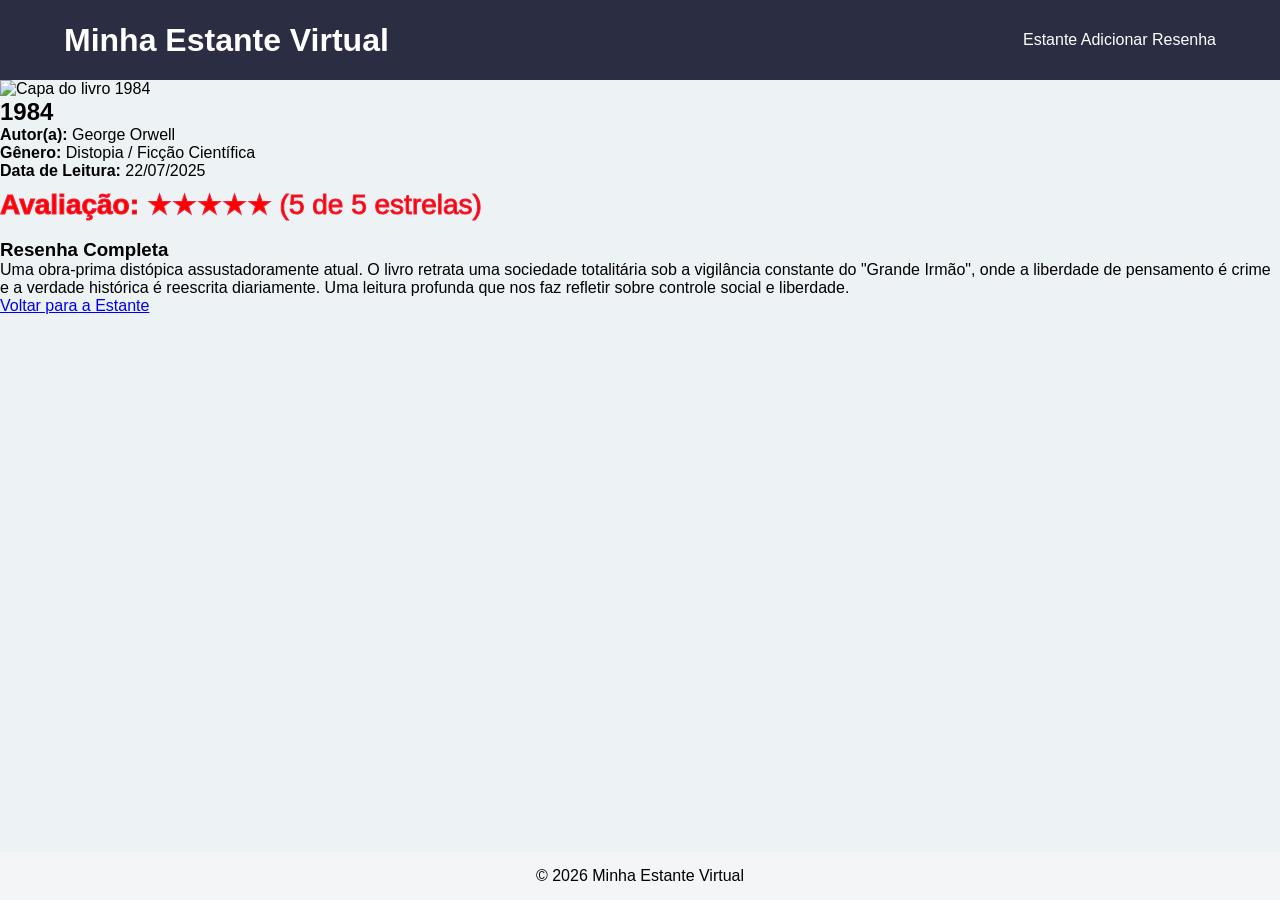
==== pages/1984-details.html @ c410a2e8 "Add 1984 details page with book information" ====
<!DOCTYPE html>
<html lang="pt-BR">
<head>
    <meta charset="UTF-8">
    <meta name="viewport" content="width=device-width, initial-scale=1.0">
    <title>Detalhes: 1984 - Minha Estante Virtual</title>
    <link rel="stylesheet" href="../css/style.css">
</head>
<body>
    <header>
        <h1><a href="../index.html">Minha Estante Virtual</a></h1>
        <nav>
            <a href="../index.html">Estante</a>
            <a href="add-book.html">Adicionar Resenha</a>
        </nav>
    </header>
    <main>
        <section class="book-details">
            <div class="book-cover-container">
                <img src="../assets/images/1984.jpg" alt="Capa do livro 1984">
            </div>
            <div class="book-info">
                <h2>1984</h2>
                <p><strong>Autor(a):</strong> George Orwell</p>
                <p><strong>Gênero:</strong> Distopia / Ficção Científica</p>
                <p><strong>Data de Leitura:</strong> 22/07/2025</p>
                <p class="rating"><strong>Avaliação:</strong> ★★★★★ (5 de 5 estrelas)</p>
                <div class="review-text">
                    <h3>Resenha Completa</h3>
                    <p>Uma obra-prima distópica assustadoramente atual. O livro retrata uma sociedade totalitária sob a vigilância constante do "Grande Irmão", onde a liberdade de pensamento é crime e a verdade histórica é reescrita diariamente. Uma leitura profunda que nos faz refletir sobre controle social e liberdade.</p>
                </div>
                <a href="../index.html" class="back-link">Voltar para a Estante</a>
            </div>
        </section>
    </main>
    <footer>
        <p>&copy; 2026 Minha Estante Virtual</p>
    </footer>
</body>
</html>
---- css/style.css ----
* {
  margin: 0;
  padding: 0;
  box-sizing: border-box;
}

body {
  background-color: #edf2f4;
  font-family: Arial, Helvetica, sans-serif;
  color: #000000;
  display: flex;
  flex-direction: column;
  min-height: 100vh;
}

main {
  flex: 1;
}

header {
  background-color: #2b2d42;
  color: #ffffff;
  height: 80px;

  display: flex;
  justify-content: space-between;
  align-items: center;

  padding: 0 5%;
}

header span {
  font-size: 36px;
}

.add-button {
  background-color: #ef233c;
  color: #ffffff;
  width: 40px;
  height: 40px;
  font-size: 40px;
  border-radius: 12px;

  display: flex;
  align-items: center;
  justify-content: center;
  cursor: pointer;

  transition: background-color 0.3s ease-in-out;
}

.add-button:hover {
  background-color: #d0182f;
}

header a {
  text-decoration: none;
  color: inherit;
}

footer {
  background-color: #f4f5f6;
  text-align: center;
  font-size: 16px;
  padding: 15.25px;
}

.movie-list-container {
  padding: 26px 20px;
  max-width: 1020px;
  margin: 0 auto;

  display: flex;
  flex-wrap: wrap;
  row-gap: 40px;
  column-gap: 60px;
}

.movie-card {
  background-color: #f4f5f6;
  border: 1px solid #8d99ae;
  border-radius: 12px;
  width: 200px;
  text-align: center;
  box-shadow: 0px 4px 3px 0px #00000040;

  transition: box-shadow 0.3s ease-in-out;
  animation: fadeInUp 0.8s ease-out forwards;
}

.movie-card:hover {
  box-shadow: 0px 8px 16px 0px rgba(0, 0, 0, 0.2);
}

.movie-card img {
  width: 100%;
  height: 300px;
  border-radius: 12px 12px 0 0;
}

.movie-card h3 {
  font-weight: 700;
  font-size: 16px;
  margin-top: 19px;
}

.movie-card-link {
  color: inherit;
  text-decoration: none;
}

.rating {
  color: red;
  font-size: 28px;
  margin-top: 8px;
  margin-bottom: 18px;
  -webkit-text-stroke: 1px #ef233c;
}

.star-empty {
  color: white;
}

@keyframes fadeInUp {
  from {
    opacity: 0;
    transform: translateY(20px);
  }

  to {
    opacity: 1;
    transform: translateY(0);
  }
}

.form-page-container {
  max-width: 800px;
  margin: 60px auto;
}

.form-page-container h2 {
  text-align: center;
  margin-bottom: 20px;
  font-size: 36px;
  font-weight: 400;
}

.form-container {
  background-color: #f4f5f6;
  padding: 33px 61px;
  border-radius: 12px;
  box-shadow: 0px 4px 4px 0px #00000040;
}

.form-group {
  margin-bottom: 34px;
  display: flex;
  flex-direction: column;
}

.form-group label {
  font-size: 24px;
  margin-bottom: 6px;
}

.form-group input,
.form-group select,
.form-group textarea {
  width: 100%;
  padding: 12px;
  border: 1px solid #e8eaed;
  border-radius: 12px;
  font-size: 14px;
  font-size: 14px;
  color: #333;
  font-family: inherit;
}

.form-row {
  display: flex;
  gap: 20px;
}

.form-row .form-group {
  flex: 1;
}

.submit-button {
  width: 100%;
  padding: 12px;
  background-color: #2b2d42;
  color: white;
  border: none;
  border-radius: 12px;
  font-size: 20px;
  cursor: pointer;
  margin-top: 10px;
}


.movie-details-container {
  display: flex;
  align-items: flex-start;
  gap: 65px;

  max-width: 1200px;
  margin: 55px auto;

  background-color: #f4f5f6;
  padding: 86px 90px;
  border-radius: 12px;
  box-shadow: 0px 4px 4px 0px #00000040;
}

.movie-poster {
  flex-shrink: 0;
}

.movie-poster img {
  width: 380px;
  border-radius: 12px;
}

.movie-details-info h1 {
  font-size: 46px;
  margin-bottom: 30px;
}

.movie-details-info p {
  font-size: 22px;
  line-height: 1.5;
}

.movie-section {
  margin-bottom: 20px;
}

.rating-details {
  display: flex;
  align-items: baseline;

  gap: 12px;
}

.rating-details .rating {
  margin: 0;
}

.review-title {
  margin-bottom: 5px;
}

@media (max-width: 540px) {
  .movie-list-container {
    justify-content: center;
  }
  .form-page-container {
    margin: 30px auto;
    padding: 0 15px;
  }

  .form-page-container h2 {
    font-size: 30px;
  }

  .form-container {
    padding: 25px 20px;
  }

  .form-group label {
    font-size: 20px;
  }

  .form-row {
    flex-direction: column;
    gap: 0px;
  }

  .movie-details-container {
    flex-direction: column;
    align-items: center;
    gap: 20px;
    padding: 20px;
    margin: 30px 15px;
  }

  .movie-poster img {
    width: 100%;
    max-width: 280px;
  }

  .rating {
    font-size: 20px;
  }

  .movie-details-info h1 {
    font-size: 24px;
    text-align: center;
  }

  .movie-details-info p {
    font-size: 16px;
  }
}
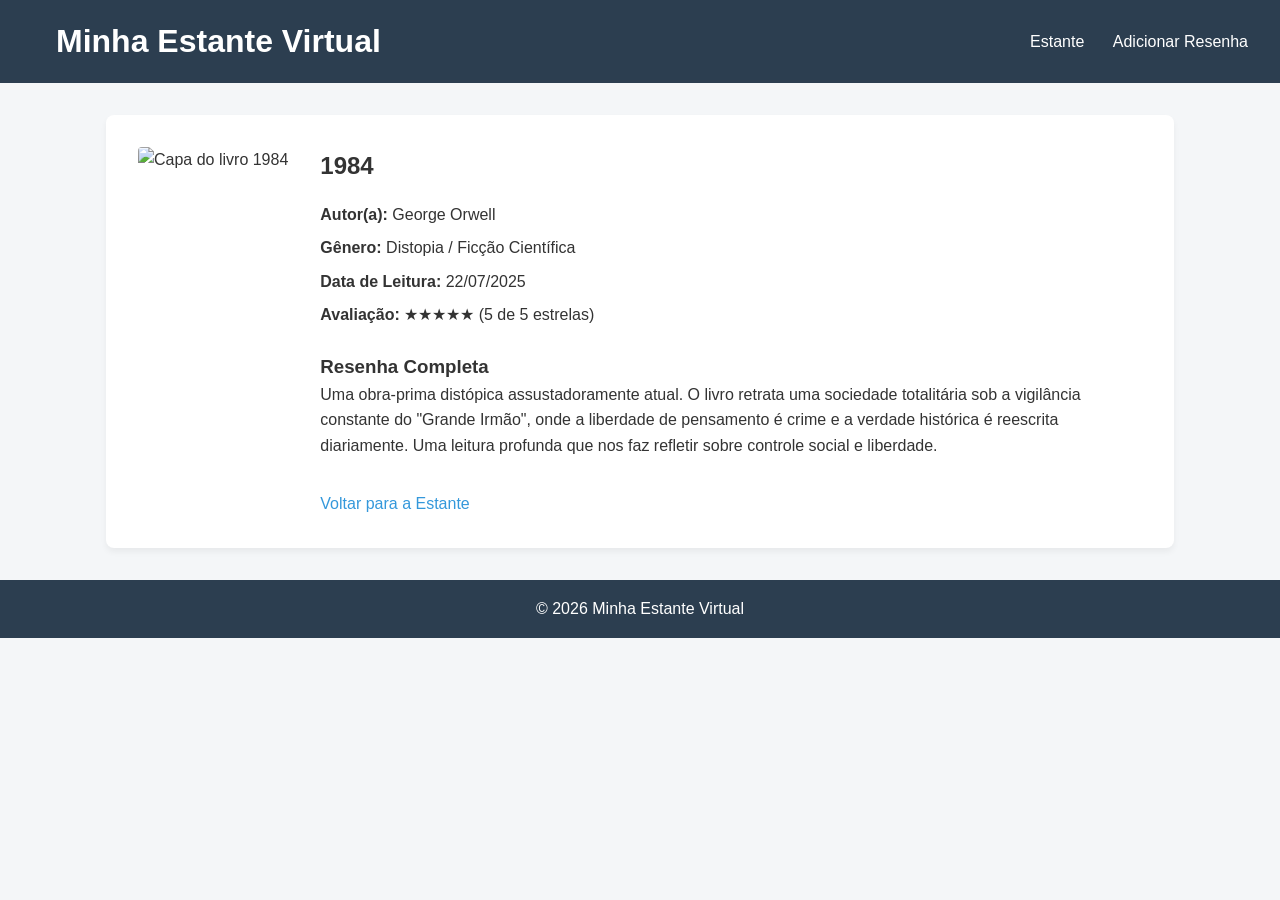
==== commit 9c32ef56: "Pending changes exported from your codespace" ====
--- a/pages/1984-details.html
+++ b/pages/1984-details.html
@@ -37,4 +37,4 @@
         <p>&copy; 2026 Minha Estante Virtual</p>
     </footer>
 </body>
-</html>
+</html>
--- a/css/style.css
+++ b/css/style.css
@@ -1,304 +1,209 @@
 * {
-  margin: 0;
-  padding: 0;
-  box-sizing: border-box;
+    box-sizing: border-box;
+    margin: 0;
+    padding: 0;
 }
 
 body {
-  background-color: #edf2f4;
-  font-family: Arial, Helvetica, sans-serif;
-  color: #000000;
-  display: flex;
-  flex-direction: column;
-  min-height: 100vh;
+    font-family: Arial, sans-serif;
+    line-height: 1.6;
+    color: #333;
+    background-color: #f4f6f8;
+}
+
+header {
+    background-color: #2c3e50;
+    color: #fff;
+    padding: 1rem 2rem;
+    display: flex;
+    justify-content: space-between;
+    align-items: center;
+    flex-wrap: wrap;
+}
+
+header h1 a, header nav a {
+    color: #fff;
+    text-decoration: none;
+    margin-left: 1.5rem;
+}
+
+header nav a:hover, header nav a:focus {
+    text-decoration: underline;
 }
 
 main {
-  flex: 1;
-}
-
-header {
-  background-color: #2b2d42;
-  color: #ffffff;
-  height: 80px;
-
-  display: flex;
-  justify-content: space-between;
-  align-items: center;
-
-  padding: 0 5%;
-}
-
-header span {
-  font-size: 36px;
-}
-
-.add-button {
-  background-color: #ef233c;
-  color: #ffffff;
-  width: 40px;
-  height: 40px;
-  font-size: 40px;
-  border-radius: 12px;
-
-  display: flex;
-  align-items: center;
-  justify-content: center;
-  cursor: pointer;
-
-  transition: background-color 0.3s ease-in-out;
-}
-
-.add-button:hover {
-  background-color: #d0182f;
-}
-
-header a {
-  text-decoration: none;
-  color: inherit;
+    max-width: 1100px;
+    margin: 2rem auto;
+    padding: 0 1rem;
 }
 
 footer {
-  background-color: #f4f5f6;
-  text-align: center;
-  font-size: 16px;
-  padding: 15.25px;
-}
-
-.movie-list-container {
-  padding: 26px 20px;
-  max-width: 1020px;
-  margin: 0 auto;
-
-  display: flex;
-  flex-wrap: wrap;
-  row-gap: 40px;
-  column-gap: 60px;
-}
-
-.movie-card {
-  background-color: #f4f5f6;
-  border: 1px solid #8d99ae;
-  border-radius: 12px;
-  width: 200px;
-  text-align: center;
-  box-shadow: 0px 4px 3px 0px #00000040;
-
-  transition: box-shadow 0.3s ease-in-out;
-  animation: fadeInUp 0.8s ease-out forwards;
-}
-
-.movie-card:hover {
-  box-shadow: 0px 8px 16px 0px rgba(0, 0, 0, 0.2);
-}
-
-.movie-card img {
-  width: 100%;
-  height: 300px;
-  border-radius: 12px 12px 0 0;
-}
-
-.movie-card h3 {
-  font-weight: 700;
-  font-size: 16px;
-  margin-top: 19px;
-}
-
-.movie-card-link {
-  color: inherit;
-  text-decoration: none;
-}
-
-.rating {
-  color: red;
-  font-size: 28px;
-  margin-top: 8px;
-  margin-bottom: 18px;
-  -webkit-text-stroke: 1px #ef233c;
-}
-
-.star-empty {
-  color: white;
-}
-
-@keyframes fadeInUp {
-  from {
-    opacity: 0;
-    transform: translateY(20px);
-  }
-
-  to {
-    opacity: 1;
-    transform: translateY(0);
-  }
-}
-
-.form-page-container {
-  max-width: 800px;
-  margin: 60px auto;
-}
-
-.form-page-container h2 {
-  text-align: center;
-  margin-bottom: 20px;
-  font-size: 36px;
-  font-weight: 400;
-}
-
-.form-container {
-  background-color: #f4f5f6;
-  padding: 33px 61px;
-  border-radius: 12px;
-  box-shadow: 0px 4px 4px 0px #00000040;
+    text-align: center;
+    padding: 1rem;
+    background-color: #2c3e50;
+    color: #fff;
+    margin-top: 2rem;
+}
+
+/* Cards da Estante */
+.card-container {
+    display: flex;
+    flex-wrap: wrap;
+    gap: 1.5rem;
+}
+
+.book-card {
+    background: #fff;
+    border: 1px solid #ddd;
+    border-radius: 8px;
+    padding: 1rem;
+    width: 220px;
+    box-shadow: 0 4px 6px rgba(0,0,0,0.05);
+    display: flex;
+    flex-direction: column;
+    justify-content: space-between;
+}
+
+.book-card img {
+    width: 100%;
+    height: 280px;
+    object-fit: cover;
+    border-radius: 4px;
+    margin-bottom: 0.8rem;
+}
+
+.book-card h3 {
+    font-size: 1.1rem;
+    margin-bottom: 0.5rem;
+}
+
+.btn-details {
+    display: inline-block;
+    margin-top: 1rem;
+    padding: 0.5rem;
+    background-color: #3498db;
+    color: white;
+    text-align: center;
+    text-decoration: none;
+    border-radius: 4px;
+}
+
+.btn-details:hover, .btn-details:focus {
+    background-color: #2980b9;
+}
+
+/* Detalhes do Livro */
+.book-details {
+    display: flex;
+    gap: 2rem;
+    background: #fff;
+    padding: 2rem;
+    border-radius: 8px;
+    box-shadow: 0 4px 6px rgba(0,0,0,0.05);
+}
+
+.book-cover-container img {
+    width: 250px;
+    border-radius: 4px;
+}
+
+.book-info {
+    flex: 1;
+}
+
+.book-info h2 {
+    margin-bottom: 1rem;
+}
+
+.book-info p {
+    margin-bottom: 0.5rem;
+}
+
+.review-text {
+    margin-top: 1.5rem;
+}
+
+.back-link {
+    display: inline-block;
+    margin-top: 1.5rem;
+    color: #3498db;
+    text-decoration: none;
+}
+
+.back-link:hover {
+    text-decoration: underline;
+}
+
+/* Formulário */
+.form-section {
+    background: #fff;
+    padding: 2rem;
+    border-radius: 8px;
+    box-shadow: 0 4px 6px rgba(0,0,0,0.05);
+}
+
+.notice {
+    background: #eef2f5;
+    padding: 0.8rem;
+    border-left: 4px solid #3498db;
+    margin-bottom: 1.5rem;
+    font-size: 0.95rem;
 }
 
 .form-group {
-  margin-bottom: 34px;
-  display: flex;
-  flex-direction: column;
+    margin-bottom: 1.2rem;
 }
 
 .form-group label {
-  font-size: 24px;
-  margin-bottom: 6px;
-}
-
-.form-group input,
-.form-group select,
+    display: block;
+    margin-bottom: 0.4rem;
+    font-weight: bold;
+}
+
+.form-group input, 
+.form-group select, 
 .form-group textarea {
-  width: 100%;
-  padding: 12px;
-  border: 1px solid #e8eaed;
-  border-radius: 12px;
-  font-size: 14px;
-  font-size: 14px;
-  color: #333;
-  font-family: inherit;
-}
-
-.form-row {
-  display: flex;
-  gap: 20px;
-}
-
-.form-row .form-group {
-  flex: 1;
-}
-
-.submit-button {
-  width: 100%;
-  padding: 12px;
-  background-color: #2b2d42;
-  color: white;
-  border: none;
-  border-radius: 12px;
-  font-size: 20px;
-  cursor: pointer;
-  margin-top: 10px;
-}
-
-
-.movie-details-container {
-  display: flex;
-  align-items: flex-start;
-  gap: 65px;
-
-  max-width: 1200px;
-  margin: 55px auto;
-
-  background-color: #f4f5f6;
-  padding: 86px 90px;
-  border-radius: 12px;
-  box-shadow: 0px 4px 4px 0px #00000040;
-}
-
-.movie-poster {
-  flex-shrink: 0;
-}
-
-.movie-poster img {
-  width: 380px;
-  border-radius: 12px;
-}
-
-.movie-details-info h1 {
-  font-size: 46px;
-  margin-bottom: 30px;
-}
-
-.movie-details-info p {
-  font-size: 22px;
-  line-height: 1.5;
-}
-
-.movie-section {
-  margin-bottom: 20px;
-}
-
-.rating-details {
-  display: flex;
-  align-items: baseline;
-
-  gap: 12px;
-}
-
-.rating-details .rating {
-  margin: 0;
-}
-
-.review-title {
-  margin-bottom: 5px;
-}
-
-@media (max-width: 540px) {
-  .movie-list-container {
-    justify-content: center;
-  }
-  .form-page-container {
-    margin: 30px auto;
-    padding: 0 15px;
-  }
-
-  .form-page-container h2 {
-    font-size: 30px;
-  }
-
-  .form-container {
-    padding: 25px 20px;
-  }
-
-  .form-group label {
-    font-size: 20px;
-  }
-
-  .form-row {
-    flex-direction: column;
-    gap: 0px;
-  }
-
-  .movie-details-container {
-    flex-direction: column;
-    align-items: center;
-    gap: 20px;
-    padding: 20px;
-    margin: 30px 15px;
-  }
-
-  .movie-poster img {
     width: 100%;
-    max-width: 280px;
-  }
-
-  .rating {
-    font-size: 20px;
-  }
-
-  .movie-details-info h1 {
-    font-size: 24px;
-    text-align: center;
-  }
-
-  .movie-details-info p {
-    font-size: 16px;
-  }
+    padding: 0.6rem;
+    border: 1px solid #ccc;
+    border-radius: 4px;
+}
+
+button[type="submit"] {
+    background-color: #27ae60;
+    color: white;
+    padding: 0.7rem 1.5rem;
+    border: none;
+    border-radius: 4px;
+    cursor: pointer;
+    font-size: 1rem;
+}
+
+button[type="submit"]:hover {
+    background-color: #219653;
+}
+
+@media (max-width: 768px) {
+    .book-details {
+        flex-direction: column;
+        align-items: center;
+    }
+
+    .book-cover-container img {
+        width: 200px;
+    }
+
+    header {
+        flex-direction: column;
+        align-items: flex-start;
+    }
+
+    header nav {
+        margin-top: 1rem;
+    }
+
+    header nav a {
+        margin-left: 0;
+        margin-right: 1rem;
+    }
 }
